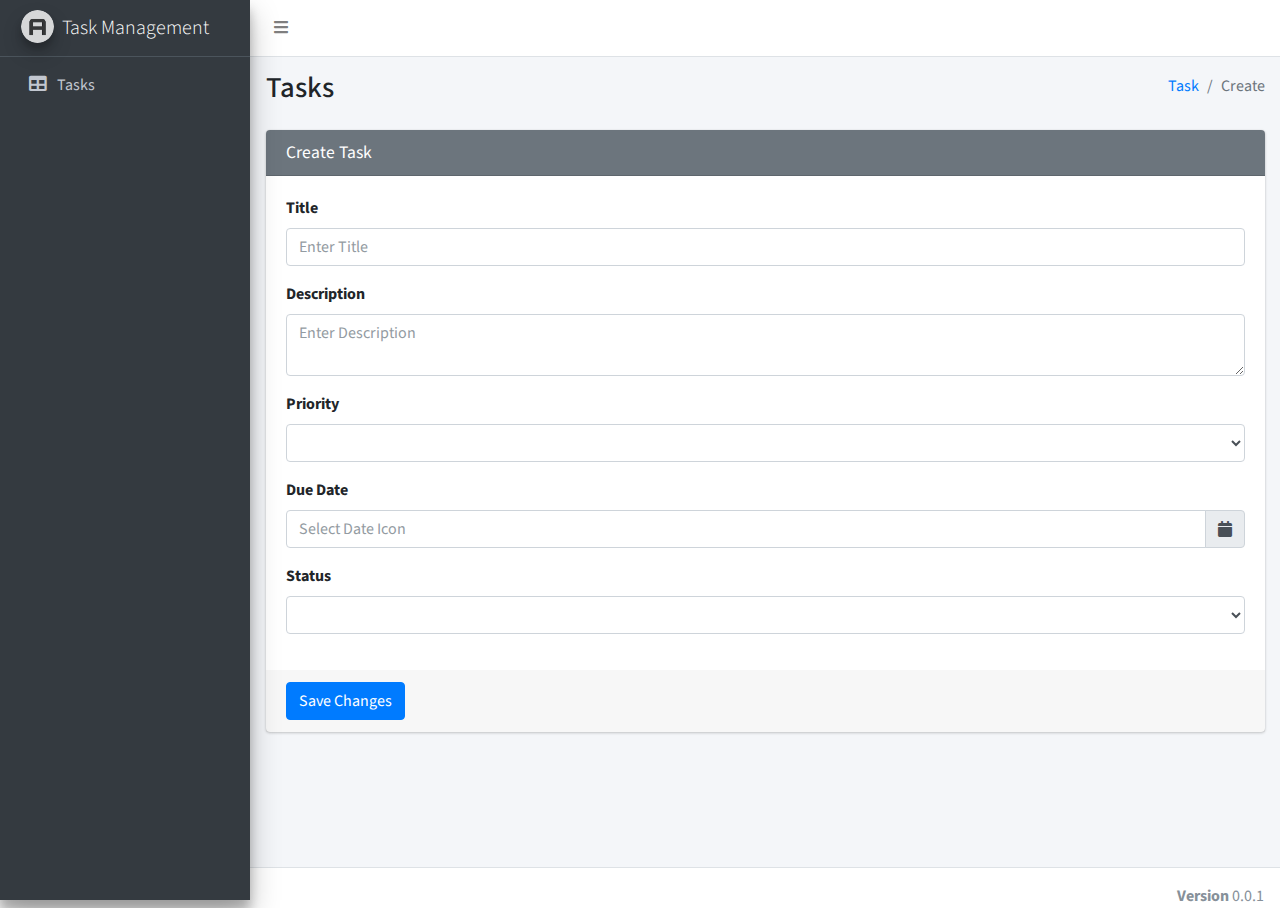
==== FrontEnd/pages/tasks/create.html @ 33fa144b "add frontend" ====
<!DOCTYPE html>
<html lang="en">

<head>
    <meta charset="utf-8">
    <meta name="viewport" content="width=device-width, initial-scale=1">
    <title>Task Management</title>

    <!-- Google Font: Source Sans Pro -->
    <link rel="stylesheet"
        href="https://fonts.googleapis.com/css?family=Source+Sans+Pro:300,400,400i,700&display=fallback">
    <!-- Font Awesome -->
    <link rel="stylesheet" href="../../plugins/fontawesome-free/css/all.min.css">
    <!-- daterange picker -->
    <link rel="stylesheet" href="../../plugins/daterangepicker/daterangepicker.css">
    <!-- iCheck for checkboxes and radio inputs -->
    <link rel="stylesheet" href="../../plugins/icheck-bootstrap/icheck-bootstrap.min.css">
    <!-- Bootstrap Color Picker -->
    <link rel="stylesheet" href="../../plugins/bootstrap-colorpicker/css/bootstrap-colorpicker.min.css">
    <!-- Tempusdominus Bootstrap 4 -->
    <link rel="stylesheet" href="../../plugins/tempusdominus-bootstrap-4/css/tempusdominus-bootstrap-4.min.css">
    <!-- Select2 -->
    <link rel="stylesheet" href="../../plugins/select2/css/select2.min.css">
    <link rel="stylesheet" href="../../plugins/select2-bootstrap4-theme/select2-bootstrap4.min.css">
    <!-- DataTables -->
    <link rel="stylesheet" href="../../plugins/datatables-bs4/css/dataTables.bootstrap4.min.css">
    <link rel="stylesheet" href="../../plugins/datatables-responsive/css/responsive.bootstrap4.min.css">
    <link rel="stylesheet" href="../../plugins/datatables-buttons/css/buttons.bootstrap4.min.css">
    <!-- Theme style -->
    <link rel="stylesheet" href="../../dist/css/adminlte.min.css">
</head>

<body class="hold-transition sidebar-mini">
    <div class="wrapper">
        <!-- Navbar -->
        <nav class="main-header navbar navbar-expand navbar-white navbar-light">
            <!-- Left navbar links -->
            <ul class="navbar-nav">
                <li class="nav-item">
                    <a class="nav-link" data-widget="pushmenu" href="#" role="button"><i class="fas fa-bars"></i></a>
                </li>
            </ul>
        </nav>
        <!-- /.navbar -->

        <!-- Main Sidebar Container -->
        <aside class="main-sidebar sidebar-dark-primary elevation-4">
            <!-- Brand Logo -->
            <a class="brand-link index-link">
                <img src="../../dist/img/AdminLTELogo.png" alt="AdminLTE Logo"
                    class="brand-image img-circle elevation-3" style="opacity: .8">
                <span class="brand-text font-weight-light">Task Management</span>
            </a>

            <!-- Sidebar -->
            <div class="sidebar">

                <!-- Sidebar Menu -->
                <nav class="mt-2">
                    <ul class="nav nav-pills nav-sidebar flex-column" data-widget="treeview" role="menu"
                        data-accordion="false">
                        <!-- Add icons to the links using the .nav-icon class
               with font-awesome or any other icon font library -->

                        <li class="nav-item">
                            <a class="nav-link index-link">
                                <i class="nav-icon fas fa-table"></i>
                                <p>
                                    Tasks
                                </p>
                            </a>
                        </li>

                    </ul>
                </nav>
                <!-- /.sidebar-menu -->
            </div>
            <!-- /.sidebar -->
        </aside>

        <!-- Content Wrapper. Contains page content -->
        <main role="main">
            <div class="content-wrapper">
                <section class="content-header">
                    <div class="container-fluid">
                        <div class="row mb-2">
                            <div class="col-sm-6">
                                <h1>Tasks</h1>
                            </div>
                            <div class="col-sm-6">
                                <ol class="breadcrumb float-sm-right">
                                    <li class="breadcrumb-item"><a class="index-link">Task</a></li>
                                    <li class="breadcrumb-item active">Create</li>
                                </ol>
                            </div>
                        </div>
                    </div><!-- /.container-fluid -->
                </section>

                <!-- Main content -->
                <section class="content">
                    <div class="container-fluid">
                        <div class="row">
                            <!-- left column -->
                            <div class="col-md-12">
                                <!-- jquery validation -->
                                <div class="card card-secondary">
                                    <div class="card-header">
                                        <h3 class="card-title">Create Task</h3>
                                    </div>
                                    <!-- /.card-header -->
                                    <!-- form start -->
                                    <form id="createForm" class="create-validate-form">
                                        <div class="card-body">
                                            <input type="hidden" id="taskId">
                                            <div class="form-group">
                                                <label for="title">Title</label>
                                                <input type="text" name="title" class="form-control" id="title"
                                                    placeholder="Enter Title">
                                            </div>
                                            <div class="form-group">
                                                <label for="description">Description</label>
                                                <textarea name="description" class="form-control" id="description"
                                                    placeholder="Enter Description"></textarea>
                                            </div>
                                            <div class="form-group">
                                                <label>Priority</label>
                                                <select class="form-control select2bs4" id="prioritySelect2" style="width: 100%;">
                                                    <option></option>
                                                </select>
                                            </div>
                                            <div class="form-group">
                                                <label>Due Date</label>
                                                <div class="input-group date" id="dueDate" data-target-input="nearest">
                                                    <input type="text" class="form-control datetimepicker-input"
                                                        data-target="#dueDate" placeholder="Select Date Icon"/>
                                                    <div class="input-group-append" data-target="#dueDate"
                                                        data-toggle="datetimepicker">
                                                        <div class="input-group-text"><i class="fa fa-calendar"></i>
                                                        </div>
                                                    </div>
                                                </div>
                                            </div>
                                            <div class="form-group">
                                                <label>Status</label>
                                                <select class="form-control select2bs4" id="statusSelect2" style="width: 100%;">
                                                    <option></option>
                                                </select>
                                            </div>
                                        </div>
                                        <!-- /.card-body -->
                                        <div class="card-footer">
                                            <button type="submit" class="btn btn-primary">Save Changes</button>
                                        </div>
                                    </form>
                                </div>
                                <!-- /.card -->
                            </div>
                            <!--/.col (left) -->
                            <!-- right column -->
                            <div class="col-md-6">

                            </div>
                            <!--/.col (right) -->
                        </div>
                        <!-- /.row -->
                    </div><!-- /.container-fluid -->
                </section>
                <!-- /.content -->
            </div>
        </main>
        <!-- /.content-wrapper -->
        <footer class="main-footer">
            <div class="float-right d-none d-sm-block">
                <b>Version</b> 0.0.1
            </div>
        </footer>

        <!-- Control Sidebar -->
        <aside class="control-sidebar control-sidebar-dark">
            <!-- Control sidebar content goes here -->
        </aside>
        <!-- /.control-sidebar -->
    </div>
    <!-- ./wrapper -->

    <!-- jQuery -->
    <script src="../../plugins/jquery/jquery.min.js"></script>
    <!-- Bootstrap 4 -->
    <script src="../../plugins/bootstrap/js/bootstrap.bundle.min.js"></script>
    <!-- Select2 -->
    <script src="../../plugins/select2/js/select2.full.min.js"></script>
    <!-- InputMask -->
    <script src="../../plugins/moment/moment.min.js"></script>
    <script src="../../plugins/inputmask/jquery.inputmask.min.js"></script>
    <!-- date-range-picker -->
    <script src="../../plugins/daterangepicker/daterangepicker.js"></script>
    <!-- bootstrap color picker -->
    <script src="../../plugins/bootstrap-colorpicker/js/bootstrap-colorpicker.min.js"></script>
    <!-- Tempusdominus Bootstrap 4 -->
    <script src="../../plugins/tempusdominus-bootstrap-4/js/tempusdominus-bootstrap-4.min.js"></script>
    <!-- DataTables  & Plugins -->
    <script src="../../plugins/datatables/jquery.dataTables.min.js"></script>
    <script src="../../plugins/datatables-bs4/js/dataTables.bootstrap4.min.js"></script>
    <script src="../../plugins/datatables-responsive/js/dataTables.responsive.min.js"></script>
    <script src="../../plugins/datatables-responsive/js/responsive.bootstrap4.min.js"></script>
    <script src="../../plugins/datatables-buttons/js/dataTables.buttons.min.js"></script>
    <script src="../../plugins/datatables-buttons/js/buttons.bootstrap4.min.js"></script>
    <script src="../../plugins/jszip/jszip.min.js"></script>
    <script src="../../plugins/pdfmake/pdfmake.min.js"></script>
    <script src="../../plugins/pdfmake/vfs_fonts.js"></script>
    <script src="../../plugins/datatables-buttons/js/buttons.html5.min.js"></script>
    <script src="../../plugins/datatables-buttons/js/buttons.print.min.js"></script>
    <script src="../../plugins/datatables-buttons/js/buttons.colVis.min.js"></script>
    <!-- AdminLTE App -->
    <script src="../../dist/js/adminlte.min.js"></script>
    <script src="../../plugins/jquery-validation/jquery.validate.min.js"></script>
    <script src="../../plugins/jquery-validation/additional-methods.min.js"></script>
    <script src="../../tasksJS/script.js"></script>
</body>

</html>
---- FrontEnd/plugins/daterangepicker/daterangepicker.css ----
.daterangepicker {
  position: absolute;
  color: inherit;
  background-color: #fff;
  border-radius: 4px;
  border: 1px solid #ddd;
  width: 278px;
  max-width: none;
  padding: 0;
  margin-top: 7px;
  top: 100px;
  left: 20px;
  z-index: 3001;
  display: none;
  font-family: arial;
  font-size: 15px;
  line-height: 1em;
}

.daterangepicker:before, .daterangepicker:after {
  position: absolute;
  display: inline-block;
  border-bottom-color: rgba(0, 0, 0, 0.2);
  content: '';
}

.daterangepicker:before {
  top: -7px;
  border-right: 7px solid transparent;
  border-left: 7px solid transparent;
  border-bottom: 7px solid #ccc;
}

.daterangepicker:after {
  top: -6px;
  border-right: 6px solid transparent;
  border-bottom: 6px solid #fff;
  border-left: 6px solid transparent;
}

.daterangepicker.opensleft:before {
  right: 9px;
}

.daterangepicker.opensleft:after {
  right: 10px;
}

.daterangepicker.openscenter:before {
  left: 0;
  right: 0;
  width: 0;
  margin-left: auto;
  margin-right: auto;
}

.daterangepicker.openscenter:after {
  left: 0;
  right: 0;
  width: 0;
  margin-left: auto;
  margin-right: auto;
}

.daterangepicker.opensright:before {
  left: 9px;
}

.daterangepicker.opensright:after {
  left: 10px;
}

.daterangepicker.drop-up {
  margin-top: -7px;
}

.daterangepicker.drop-up:before {
  top: initial;
  bottom: -7px;
  border-bottom: initial;
  border-top: 7px solid #ccc;
}

.daterangepicker.drop-up:after {
  top: initial;
  bottom: -6px;
  border-bottom: initial;
  border-top: 6px solid #fff;
}

.daterangepicker.single .daterangepicker .ranges, .daterangepicker.single .drp-calendar {
  float: none;
}

.daterangepicker.single .drp-selected {
  display: none;
}

.daterangepicker.show-calendar .drp-calendar {
  display: block;
}

.daterangepicker.show-calendar .drp-buttons {
  display: block;
}

.daterangepicker.auto-apply .drp-buttons {
  display: none;
}

.daterangepicker .drp-calendar {
  display: none;
  max-width: 270px;
}

.daterangepicker .drp-calendar.left {
  padding: 8px 0 8px 8px;
}

.daterangepicker .drp-calendar.right {
  padding: 8px;
}

.daterangepicker .drp-calendar.single .calendar-table {
  border: none;
}

.daterangepicker .calendar-table .next span, .daterangepicker .calendar-table .prev span {
  color: #fff;
  border: solid black;
  border-width: 0 2px 2px 0;
  border-radius: 0;
  display: inline-block;
  padding: 3px;
}

.daterangepicker .calendar-table .next span {
  transform: rotate(-45deg);
  -webkit-transform: rotate(-45deg);
}

.daterangepicker .calendar-table .prev span {
  transform: rotate(135deg);
  -webkit-transform: rotate(135deg);
}

.daterangepicker .calendar-table th, .daterangepicker .calendar-table td {
  white-space: nowrap;
  text-align: center;
  vertical-align: middle;
  min-width: 32px;
  width: 32px;
  height: 24px;
  line-height: 24px;
  font-size: 12px;
  border-radius: 4px;
  border: 1px solid transparent;
  white-space: nowrap;
  cursor: pointer;
}

.daterangepicker .calendar-table {
  border: 1px solid #fff;
  border-radius: 4px;
  background-color: #fff;
}

.daterangepicker .calendar-table table {
  width: 100%;
  margin: 0;
  border-spacing: 0;
  border-collapse: collapse;
}

.daterangepicker td.available:hover, .daterangepicker th.available:hover {
  background-color: #eee;
  border-color: transparent;
  color: inherit;
}

.daterangepicker td.week, .daterangepicker th.week {
  font-size: 80%;
  color: #ccc;
}

.daterangepicker td.off, .daterangepicker td.off.in-range, .daterangepicker td.off.start-date, .daterangepicker td.off.end-date {
  background-color: #fff;
  border-color: transparent;
  color: #999;
}

.daterangepicker td.in-range {
  background-color: #ebf4f8;
  border-color: transparent;
  color: #000;
  border-radius: 0;
}

.daterangepicker td.start-date {
  border-radius: 4px 0 0 4px;
}

.daterangepicker td.end-date {
  border-radius: 0 4px 4px 0;
}

.daterangepicker td.start-date.end-date {
  border-radius: 4px;
}

.daterangepicker td.active, .daterangepicker td.active:hover {
  background-color: #357ebd;
  border-color: transparent;
  color: #fff;
}

.daterangepicker th.month {
  width: auto;
}

.daterangepicker td.disabled, .daterangepicker option.disabled {
  color: #999;
  cursor: not-allowed;
  text-decoration: line-through;
}

.daterangepicker select.monthselect, .daterangepicker select.yearselect {
  font-size: 12px;
  padding: 1px;
  height: auto;
  margin: 0;
  cursor: default;
}

.daterangepicker select.monthselect {
  margin-right: 2%;
  width: 56%;
}

.daterangepicker select.yearselect {
  width: 40%;
}

.daterangepicker select.hourselect, .daterangepicker select.minuteselect, .daterangepicker select.secondselect, .daterangepicker select.ampmselect {
  width: 50px;
  margin: 0 auto;
  background: #eee;
  border: 1px solid #eee;
  padding: 2px;
  outline: 0;
  font-size: 12px;
}

.daterangepicker .calendar-time {
  text-align: center;
  margin: 4px auto 0 auto;
  line-height: 30px;
  position: relative;
}

.daterangepicker .calendar-time select.disabled {
  color: #ccc;
  cursor: not-allowed;
}

.daterangepicker .drp-buttons {
  clear: both;
  text-align: right;
  padding: 8px;
  border-top: 1px solid #ddd;
  display: none;
  line-height: 12px;
  vertical-align: middle;
}

.daterangepicker .drp-selected {
  display: inline-block;
  font-size: 12px;
  padding-right: 8px;
}

.daterangepicker .drp-buttons .btn {
  margin-left: 8px;
  font-size: 12px;
  font-weight: bold;
  padding: 4px 8px;
}

.daterangepicker.show-ranges.single.rtl .drp-calendar.left {
  border-right: 1px solid #ddd;
}

.daterangepicker.show-ranges.single.ltr .drp-calendar.left {
  border-left: 1px solid #ddd;
}

.daterangepicker.show-ranges.rtl .drp-calendar.right {
  border-right: 1px solid #ddd;
}

.daterangepicker.show-ranges.ltr .drp-calendar.left {
  border-left: 1px solid #ddd;
}

.daterangepicker .ranges {
  float: none;
  text-align: left;
  margin: 0;
}

.daterangepicker.show-calendar .ranges {
  margin-top: 8px;
}

.daterangepicker .ranges ul {
  list-style: none;
  margin: 0 auto;
  padding: 0;
  width: 100%;
}

.daterangepicker .ranges li {
  font-size: 12px;
  padding: 8px 12px;
  cursor: pointer;
}

.daterangepicker .ranges li:hover {
  background-color: #eee;
}

.daterangepicker .ranges li.active {
  background-color: #08c;
  color: #fff;
}

/*  Larger Screen Styling */
@media (min-width: 564px) {
  .daterangepicker {
    width: auto;
  }

  .daterangepicker .ranges ul {
    width: 140px;
  }

  .daterangepicker.single .ranges ul {
    width: 100%;
  }

  .daterangepicker.single .drp-calendar.left {
    clear: none;
  }

  .daterangepicker.single .ranges, .daterangepicker.single .drp-calendar {
    float: left;
  }

  .daterangepicker {
    direction: ltr;
    text-align: left;
  }

  .daterangepicker .drp-calendar.left {
    clear: left;
    margin-right: 0;
  }

  .daterangepicker .drp-calendar.left .calendar-table {
    border-right: none;
    border-top-right-radius: 0;
    border-bottom-right-radius: 0;
  }

  .daterangepicker .drp-calendar.right {
    margin-left: 0;
  }

  .daterangepicker .drp-calendar.right .calendar-table {
    border-left: none;
    border-top-left-radius: 0;
    border-bottom-left-radius: 0;
  }

  .daterangepicker .drp-calendar.left .calendar-table {
    padding-right: 8px;
  }

  .daterangepicker .ranges, .daterangepicker .drp-calendar {
    float: left;
  }
}

@media (min-width: 730px) {
  .daterangepicker .ranges {
    width: auto;
  }

  .daterangepicker .ranges {
    float: left;
  }

  .daterangepicker.rtl .ranges {
    float: right;
  }

  .daterangepicker .drp-calendar.left {
    clear: none !important;
  }
}
---- FrontEnd/plugins/datatables-responsive/css/responsive.bootstrap4.min.css ----
table.dataTable.dtr-inline.collapsed>tbody>tr>td.child,table.dataTable.dtr-inline.collapsed>tbody>tr>th.child,table.dataTable.dtr-inline.collapsed>tbody>tr>td.dataTables_empty{cursor:default !important}table.dataTable.dtr-inline.collapsed>tbody>tr>td.child:before,table.dataTable.dtr-inline.collapsed>tbody>tr>th.child:before,table.dataTable.dtr-inline.collapsed>tbody>tr>td.dataTables_empty:before{display:none !important}table.dataTable.dtr-inline.collapsed>tbody>tr>td.dtr-control,table.dataTable.dtr-inline.collapsed>tbody>tr>th.dtr-control{position:relative;padding-left:30px;cursor:pointer}table.dataTable.dtr-inline.collapsed>tbody>tr>td.dtr-control:before,table.dataTable.dtr-inline.collapsed>tbody>tr>th.dtr-control:before{top:50%;left:5px;height:1em;width:1em;margin-top:-9px;display:block;position:absolute;color:white;border:.15em solid white;border-radius:1em;box-shadow:0 0 .2em #444;box-sizing:content-box;text-align:center;text-indent:0 !important;font-family:"Courier New",Courier,monospace;line-height:1em;content:"+";background-color:#0275d8}table.dataTable.dtr-inline.collapsed>tbody>tr.parent>td.dtr-control:before,table.dataTable.dtr-inline.collapsed>tbody>tr.parent>th.dtr-control:before{content:"-";background-color:#d33333}table.dataTable.dtr-inline.collapsed.compact>tbody>tr>td.dtr-control,table.dataTable.dtr-inline.collapsed.compact>tbody>tr>th.dtr-control{padding-left:27px}table.dataTable.dtr-inline.collapsed.compact>tbody>tr>td.dtr-control:before,table.dataTable.dtr-inline.collapsed.compact>tbody>tr>th.dtr-control:before{left:4px;height:14px;width:14px;border-radius:14px;line-height:14px;text-indent:3px}table.dataTable.dtr-column>tbody>tr>td.dtr-control,table.dataTable.dtr-column>tbody>tr>th.dtr-control,table.dataTable.dtr-column>tbody>tr>td.control,table.dataTable.dtr-column>tbody>tr>th.control{position:relative;cursor:pointer}table.dataTable.dtr-column>tbody>tr>td.dtr-control:before,table.dataTable.dtr-column>tbody>tr>th.dtr-control:before,table.dataTable.dtr-column>tbody>tr>td.control:before,table.dataTable.dtr-column>tbody>tr>th.control:before{top:50%;left:50%;height:.8em;width:.8em;margin-top:-0.5em;margin-left:-0.5em;display:block;position:absolute;color:white;border:.15em solid white;border-radius:1em;box-shadow:0 0 .2em #444;box-sizing:content-box;text-align:center;text-indent:0 !important;font-family:"Courier New",Courier,monospace;line-height:1em;content:"+";background-color:#0275d8}table.dataTable.dtr-column>tbody>tr.parent td.dtr-control:before,table.dataTable.dtr-column>tbody>tr.parent th.dtr-control:before,table.dataTable.dtr-column>tbody>tr.parent td.control:before,table.dataTable.dtr-column>tbody>tr.parent th.control:before{content:"-";background-color:#d33333}table.dataTable>tbody>tr.child{padding:.5em 1em}table.dataTable>tbody>tr.child:hover{background:transparent !important}table.dataTable>tbody>tr.child ul.dtr-details{display:inline-block;list-style-type:none;margin:0;padding:0}table.dataTable>tbody>tr.child ul.dtr-details>li{border-bottom:1px solid #efefef;padding:.5em 0}table.dataTable>tbody>tr.child ul.dtr-details>li:first-child{padding-top:0}table.dataTable>tbody>tr.child ul.dtr-details>li:last-child{border-bottom:none}table.dataTable>tbody>tr.child span.dtr-title{display:inline-block;min-width:75px;font-weight:bold}div.dtr-modal{position:fixed;box-sizing:border-box;top:0;left:0;height:100%;width:100%;z-index:100;padding:10em 1em}div.dtr-modal div.dtr-modal-display{position:absolute;top:0;left:0;bottom:0;right:0;width:50%;height:50%;overflow:auto;margin:auto;z-index:102;overflow:auto;background-color:#f5f5f7;border:1px solid black;border-radius:.5em;box-shadow:0 12px 30px rgba(0, 0, 0, 0.6)}div.dtr-modal div.dtr-modal-content{position:relative;padding:1em}div.dtr-modal div.dtr-modal-close{position:absolute;top:6px;right:6px;width:22px;height:22px;border:1px solid #eaeaea;background-color:#f9f9f9;text-align:center;border-radius:3px;cursor:pointer;z-index:12}div.dtr-modal div.dtr-modal-close:hover{background-color:#eaeaea}div.dtr-modal div.dtr-modal-background{position:fixed;top:0;left:0;right:0;bottom:0;z-index:101;background:rgba(0, 0, 0, 0.6)}@media screen and (max-width: 767px){div.dtr-modal div.dtr-modal-display{width:95%}}div.dtr-bs-modal table.table tr:first-child td{border-top:none}
---- FrontEnd/plugins/datatables-buttons/css/buttons.bootstrap4.min.css ----
@keyframes dtb-spinner{100%{transform:rotate(360deg)}}@-o-keyframes dtb-spinner{100%{-o-transform:rotate(360deg);transform:rotate(360deg)}}@-ms-keyframes dtb-spinner{100%{-ms-transform:rotate(360deg);transform:rotate(360deg)}}@-webkit-keyframes dtb-spinner{100%{-webkit-transform:rotate(360deg);transform:rotate(360deg)}}@-moz-keyframes dtb-spinner{100%{-moz-transform:rotate(360deg);transform:rotate(360deg)}}div.dataTables_wrapper{position:relative}div.dt-buttons{position:initial}div.dt-button-info{position:fixed;top:50%;left:50%;width:400px;margin-top:-100px;margin-left:-200px;background-color:white;border:2px solid #111;box-shadow:3px 4px 10px 1px rgba(0, 0, 0, 0.3);border-radius:3px;text-align:center;z-index:21}div.dt-button-info h2{padding:.5em;margin:0;font-weight:normal;border-bottom:1px solid #ddd;background-color:#f3f3f3}div.dt-button-info>div{padding:1em}div.dtb-popover-close{position:absolute;top:10px;right:10px;width:22px;height:22px;border:1px solid #eaeaea;background-color:#f9f9f9;text-align:center;border-radius:3px;cursor:pointer;z-index:12}button.dtb-hide-drop{display:none !important}div.dt-button-collection-title{text-align:center;padding:.3em 0 .5em;margin-left:.5em;margin-right:.5em;font-size:.9em}div.dt-button-collection-title:empty{display:none}span.dt-button-spacer{display:inline-block;margin:.5em;white-space:nowrap}span.dt-button-spacer.bar{border-left:1px solid rgba(0, 0, 0, 0.3);vertical-align:middle;padding-left:.5em}span.dt-button-spacer.bar:empty{height:1em;width:1px;padding-left:0}div.dt-button-collection span.dt-button-spacer{width:100%;font-size:.9em;text-align:center;margin:.5em 0}div.dt-button-collection span.dt-button-spacer:empty{height:0;width:100%}div.dt-button-collection span.dt-button-spacer.bar{border-left:none;border-bottom:1px solid rgba(0, 0, 0, 0.3);padding-left:0}div.dt-button-collection{position:absolute;z-index:2001;background-color:white;border:1px solid rgba(0, 0, 0, 0.15);border-radius:4px;box-shadow:0 6px 12px rgba(0, 0, 0, 0.175);padding:.5rem 0;width:200px}div.dt-button-collection div.dropdown-menu{position:relative;display:block;z-index:2002;min-width:100%;background-color:transparent;border:none;box-shadow:none;padding:0;border-radius:0}div.dt-button-collection.fixed{position:fixed;display:block;top:50%;left:50%;margin-left:-75px;border-radius:5px;background-color:white}div.dt-button-collection.fixed.two-column{margin-left:-200px}div.dt-button-collection.fixed.three-column{margin-left:-225px}div.dt-button-collection.fixed.four-column{margin-left:-300px}div.dt-button-collection.fixed.columns{margin-left:-409px}@media screen and (max-width: 1024px){div.dt-button-collection.fixed.columns{margin-left:-308px}}@media screen and (max-width: 640px){div.dt-button-collection.fixed.columns{margin-left:-203px}}@media screen and (max-width: 460px){div.dt-button-collection.fixed.columns{margin-left:-100px}}div.dt-button-collection.fixed>:last-child{max-height:100vh;overflow:auto}div.dt-button-collection.two-column>:last-child,div.dt-button-collection.three-column>:last-child,div.dt-button-collection.four-column>:last-child{display:block !important;-webkit-column-gap:8px;-moz-column-gap:8px;-ms-column-gap:8px;-o-column-gap:8px;column-gap:8px}div.dt-button-collection.two-column>:last-child>*,div.dt-button-collection.three-column>:last-child>*,div.dt-button-collection.four-column>:last-child>*{-webkit-column-break-inside:avoid;break-inside:avoid}div.dt-button-collection.two-column{width:400px}div.dt-button-collection.two-column>:last-child{padding-bottom:1px;column-count:2}div.dt-button-collection.three-column{width:450px}div.dt-button-collection.three-column>:last-child{padding-bottom:1px;column-count:3}div.dt-button-collection.four-column{width:600px}div.dt-button-collection.four-column>:last-child{padding-bottom:1px;column-count:4}div.dt-button-collection .dt-button{border-radius:0}div.dt-button-collection.columns{width:auto}div.dt-button-collection.columns>:last-child{display:flex;flex-wrap:wrap;justify-content:flex-start;align-items:center;gap:6px;width:818px;padding-bottom:1px}div.dt-button-collection.columns>:last-child .dt-button{min-width:200px;flex:0 1;margin:0}div.dt-button-collection.columns.dtb-b3>:last-child,div.dt-button-collection.columns.dtb-b2>:last-child,div.dt-button-collection.columns.dtb-b1>:last-child{justify-content:space-between}div.dt-button-collection.columns.dtb-b3 .dt-button{flex:1 1 32%}div.dt-button-collection.columns.dtb-b2 .dt-button{flex:1 1 48%}div.dt-button-collection.columns.dtb-b1 .dt-button{flex:1 1 100%}@media screen and (max-width: 1024px){div.dt-button-collection.columns>:last-child{width:612px}}@media screen and (max-width: 640px){div.dt-button-collection.columns>:last-child{width:406px}div.dt-button-collection.columns.dtb-b3 .dt-button{flex:0 1 32%}}@media screen and (max-width: 460px){div.dt-button-collection.columns>:last-child{width:200px}}div.dt-button-collection.fixed:before,div.dt-button-collection.fixed:after{display:none}div.dt-button-collection .btn-group{flex:1 1 auto}div.dt-button-collection .dt-button{min-width:200px}div.dt-button-collection div.dt-btn-split-wrapper{width:100%;padding-left:5px;padding-right:5px}div.dt-button-collection button.dt-btn-split-drop-button{width:100%;color:#212529;border:none;background-color:white;border-radius:0px;margin-left:0px !important}div.dt-button-collection button.dt-btn-split-drop-button:focus{border:none;border-radius:0px;outline:none}div.dt-button-collection button.dt-btn-split-drop-button:hover{background-color:#e9ecef}div.dt-button-collection button.dt-btn-split-drop-button:active{background-color:#007bff !important}div.dt-button-background{position:fixed;top:0;left:0;width:100%;height:100%;z-index:999}@media screen and (max-width: 767px){div.dt-buttons{float:none;width:100%;text-align:center;margin-bottom:.5em}div.dt-buttons a.btn{float:none}}div.dt-buttons button.btn.processing,div.dt-buttons div.btn.processing,div.dt-buttons a.btn.processing{color:rgba(0, 0, 0, 0.2)}div.dt-buttons button.btn.processing:after,div.dt-buttons div.btn.processing:after,div.dt-buttons a.btn.processing:after{position:absolute;top:50%;left:50%;width:16px;height:16px;margin:-8px 0 0 -8px;box-sizing:border-box;display:block;content:" ";border:2px solid #282828;border-radius:50%;border-left-color:transparent;border-right-color:transparent;animation:dtb-spinner 1500ms infinite linear;-o-animation:dtb-spinner 1500ms infinite linear;-ms-animation:dtb-spinner 1500ms infinite linear;-webkit-animation:dtb-spinner 1500ms infinite linear;-moz-animation:dtb-spinner 1500ms infinite linear}div.dt-buttons div.btn-group{position:initial}div.dt-btn-split-wrapper:active:not(.disabled) button,div.dt-btn-split-wrapper.active:not(.disabled) button{background-color:#5a6268;border-color:#545b62}div.dt-btn-split-wrapper:active:not(.disabled) button.dt-btn-split-drop,div.dt-btn-split-wrapper.active:not(.disabled) button.dt-btn-split-drop{box-shadow:none;background-color:#6c757d;border-color:#6c757d}div.dt-btn-split-wrapper:active:not(.disabled) button:hover,div.dt-btn-split-wrapper.active:not(.disabled) button:hover{background-color:#5a6268;border-color:#545b62}div.dataTables_wrapper div.dt-buttons.btn-group div.btn-group{border-radius:4px !important}div.dataTables_wrapper div.dt-buttons.btn-group div.btn-group:last-child{border-top-left-radius:0px !important;border-bottom-left-radius:0px !important}div.dataTables_wrapper div.dt-buttons.btn-group div.btn-group:first-child{border-top-right-radius:0px !important;border-bottom-right-radius:0px !important}div.dataTables_wrapper div.dt-buttons.btn-group div.btn-group:last-child:first-child{border-top-left-radius:4px !important;border-bottom-left-radius:4px !important;border-top-right-radius:4px !important;border-bottom-right-radius:4px !important}div.dataTables_wrapper div.dt-buttons.btn-group div.btn-group button.dt-btn-split-drop:last-child{border:1px solid #6c757d}div.dataTables_wrapper div.dt-buttons.btn-group div.btn-group div.dt-btn-split-wrapper{border:none}div.dt-button-collection div.btn-group{border-radius:4px !important}div.dt-button-collection div.btn-group button{border-radius:4px}div.dt-button-collection div.btn-group button:last-child{border-top-left-radius:0px !important;border-bottom-left-radius:0px !important}div.dt-button-collection div.btn-group button:first-child{border-top-right-radius:0px !important;border-bottom-right-radius:0px !important}div.dt-button-collection div.btn-group button:last-child:first-child{border-top-left-radius:4px !important;border-bottom-left-radius:4px !important;border-top-right-radius:4px !important;border-bottom-right-radius:4px !important}div.dt-button-collection div.btn-group button.dt-btn-split-drop:last-child{border:1px solid #6c757d}div.dt-button-collection div.btn-group div.dt-btn-split-wrapper{border:none}span.dt-button-spacer.bar:empty{height:inherit}div.dt-button-collection span.dt-button-spacer{padding-left:1rem !important;text-align:left}
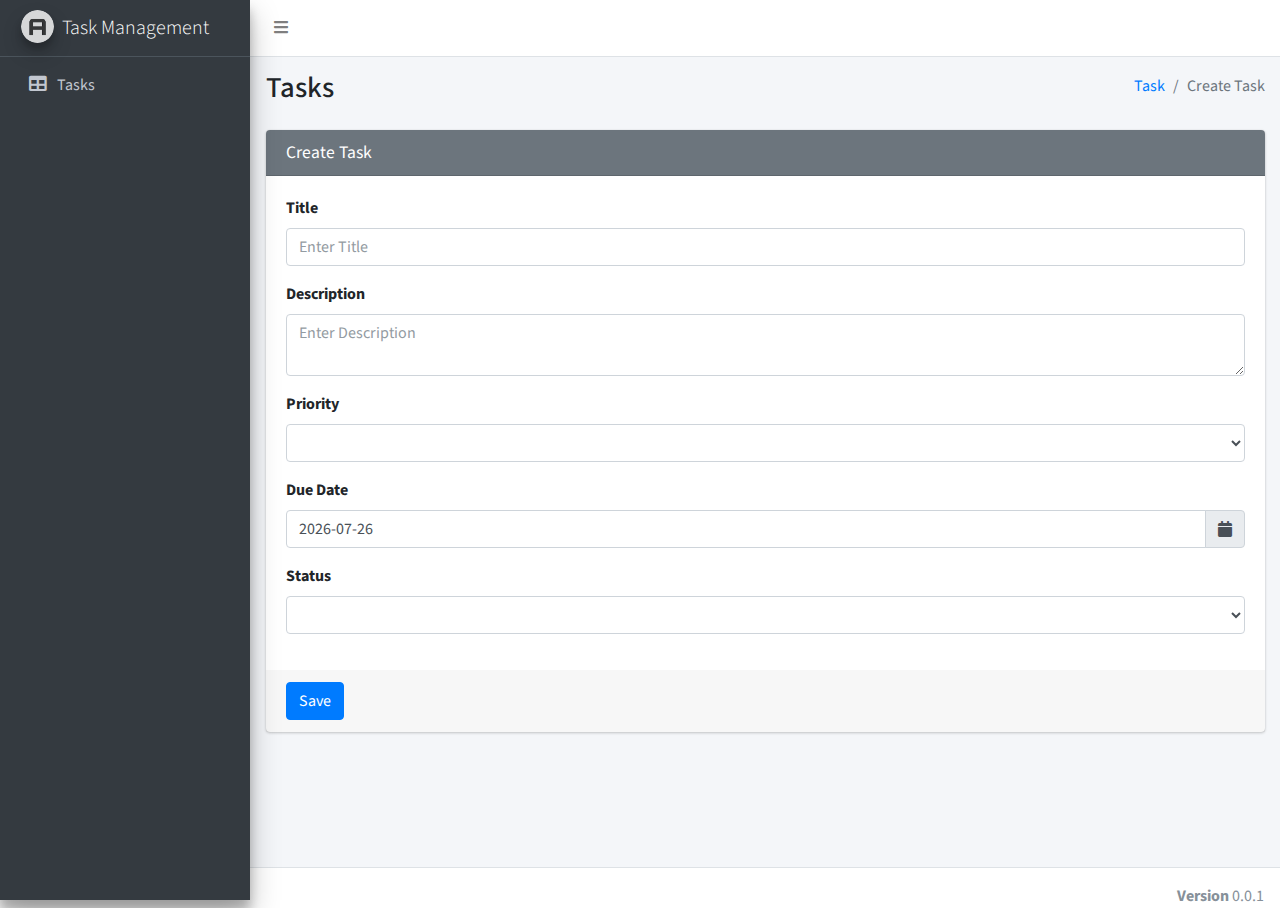
==== commit 3ad24111: "left del and detail" ====
--- a/FrontEnd/pages/tasks/create.html
+++ b/FrontEnd/pages/tasks/create.html
@@ -90,7 +90,7 @@
                             <div class="col-sm-6">
                                 <ol class="breadcrumb float-sm-right">
                                     <li class="breadcrumb-item"><a class="index-link">Task</a></li>
-                                    <li class="breadcrumb-item active">Create</li>
+                                    <li class="breadcrumb-item active">Create Task</li>
                                 </ol>
                             </div>
                         </div>
@@ -150,7 +150,7 @@
                                         </div>
                                         <!-- /.card-body -->
                                         <div class="card-footer">
-                                            <button type="submit" class="btn btn-primary">Save Changes</button>
+                                            <button type="submit" class="btn btn-primary">Save</button>
                                         </div>
                                     </form>
                                 </div>
